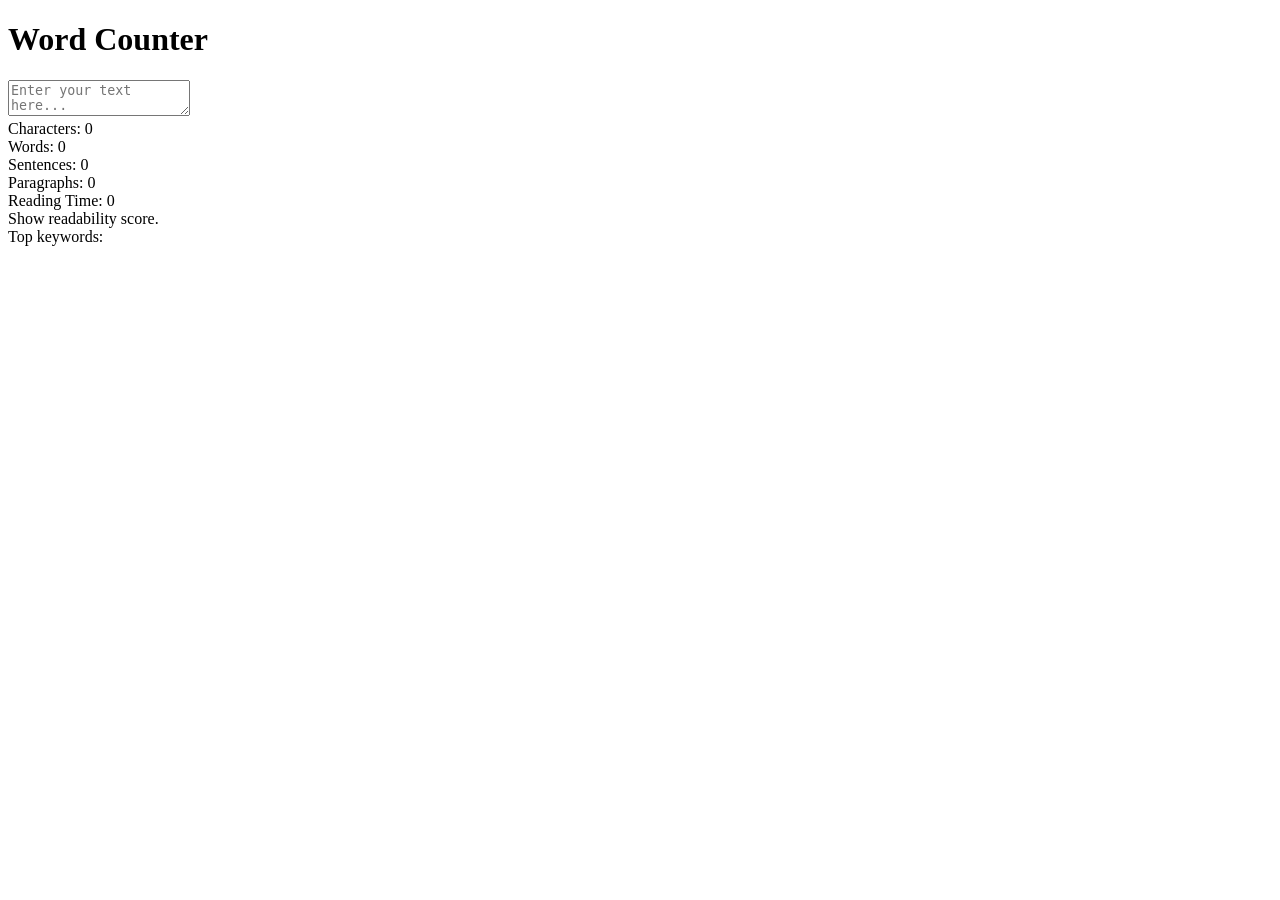
==== word.html @ fcc8f57c "html file inserted" ====
<!DOCTYPE html>
<html>

<head>
  <title>Word Counter</title>
  <link href='https://fonts.googleapis.com/css?family=Source+Sans+Pro:400,900' rel='stylesheet' type='text/css'>
  <meta name="viewport" content="width=device-width, initial-scale=1">
  <link rel="stylesheet" type="text/css" href="wordcss/word.css">
  <meta name="description" content="A word counter built in HTML/CSS/JS. Shows number of characters, words, reading time and readability score. Also generates a list of top keywords.">
</head>

<body>
  <div class="container">
    <h1>Word Counter</h1>
    <textarea placeholder="Enter your text here..."></textarea>
    <div class="output row">
      <div>Characters: <span id="characterCount">0</span></div>
      <div>Words: <span id="wordCount">0</span></div>
    </div>
    <div class="output row">
      <div>Sentences: <span id="sentenceCount">0</span></div>
      <div>Paragraphs: <span id="paragraphCount">0</span></div>
    </div>
    <div class="output row">
      <div>Reading Time: <span id="readingTime">0</span></div>
      <div id="readability">Show readability score.</div>
    </div>
    <div class="keywords">
      Top keywords:
      <ul id="topKeywords">
      </ul>
    </div>
  </div>
  <script type="text/javascript" src="wordjs/word.js"></script>
</body>

</html>
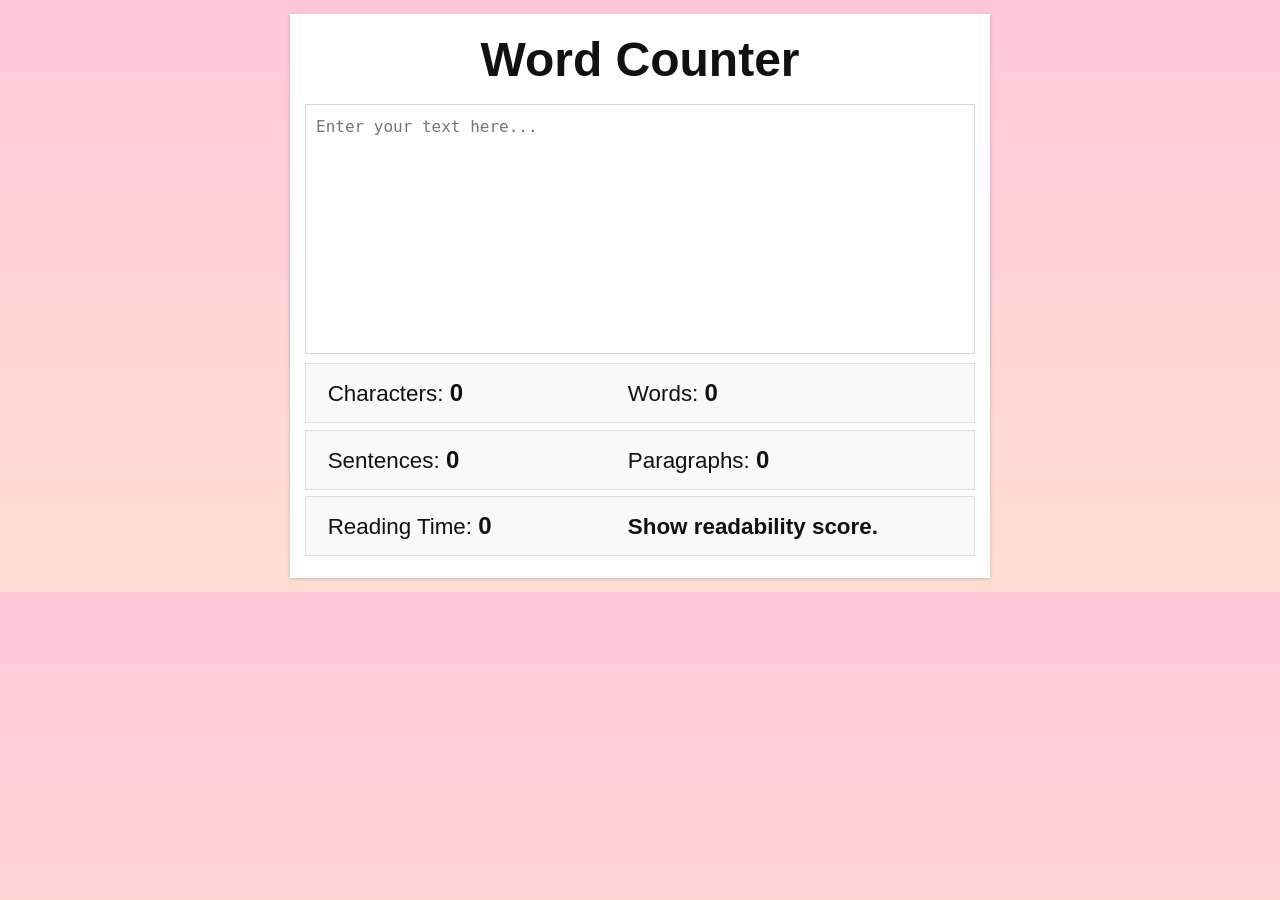
==== commit 35d9ec86: "html file" ====
--- a/word.html
+++ b/word.html
@@ -34,4 +34,4 @@
   <script type="text/javascript" src="wordjs/word.js"></script>
 </body>
 
-</html>
+</html>
--- a/wordcss/word.css
+++ b/wordcss/word.css
@@ -0,0 +1,236 @@
+
+html, div, span, applet, object, iframe,
+h1, h2, h3, h4, h5, h6, p, blockquote, pre,
+a, abbr, acronym, address, big, cite, code,
+del, dfn, em, img, ins, kbd, q, s, samp,
+small, strike, strong, sub, sup, tt, var,
+b, u, i, center,
+dl, dt, dd, ol, ul, li,
+fieldset, form, label, legend,
+table, caption, tbody, tfoot, thead, tr, th, td,
+article, aside, canvas, details, embed, 
+figure, figcaption, footer, header, hgroup, 
+menu, nav, output, ruby, section, summary,
+time, mark, audio, video {
+	margin: 0;
+	padding: 0;
+	border: 0;
+	font-size: 100%;
+	font: inherit;
+	vertical-align: baseline;
+	
+}
+body{
+	background-image: linear-gradient(#fec8d8, #ffdfd3);
+}
+article, aside, details, figcaption, figure, 
+footer, header, hgroup, menu, nav, section {
+	display: block;
+}
+body {
+	line-height: 1;
+}
+ol, ul {
+	list-style: none;
+}
+blockquote, q {
+	quotes: none;
+}
+blockquote:before, blockquote:after,
+q:before, q:after {
+	content: '';
+	content: none;
+}
+table {
+	border-collapse: collapse;
+	border-spacing: 0;
+}
+/* End of reset CSS */
+
+
+/* border box */
+html {
+  box-sizing: border-box;
+  -webkit-user-select: none;  /* Chrome all / Safari all */
+  -moz-user-select: none;     /* Firefox all */
+  -ms-user-select: none;      /* IE 10+ */
+  user-select: none;          /* Likely future */  
+}
+*, *:before, *:after {
+  box-sizing: inherit;
+}
+b {
+	font-weight: bold;
+}
+
+/* main app styles */
+body {
+	width: 700px;
+	margin: 0 auto;
+	background-color: #FAFAFA;
+	font-family: 'Source Sans Pro', sans-serif;
+	color: #111;
+}
+
+.container {
+	margin: 2% auto;
+	padding: 15px;
+	background-color: #FFFFFF;
+	-webkit-box-shadow: 0px 1px 4px 0px rgba(0, 0, 0, 0.2);
+  box-shadow: 0px 1px 4px 0px rgba(0, 0, 0, 0.2);
+}
+
+h1 {
+	font-size: 3rem;
+	font-weight: 900;
+	text-align: center;
+	margin: 1% 0 3%;
+}
+
+textarea {
+	width: 100%;
+	height: 250px;
+	padding: 10px;
+	border: 1px solid #d9d9d9;
+	outline: none;
+	font-size: 1rem;
+	resize: none;
+	line-height: 1.5rem;
+}
+
+textarea:hover {
+	border-color: #C0C0C0;
+}
+
+textarea:focus {
+	border-color: #4D90FE;
+}
+
+.output.row {
+	width: 100%;
+	border: 1px solid #DDD;
+	font-size: 1.4rem;
+	margin: 1% 0;
+	background-color: #F9F9F9;
+}
+
+.output.row div {
+	display: inline-block;
+	width: 42%;
+	padding: 10px 15px;
+	margin: 1%;
+}
+
+.output.row span {
+	font-weight: bold;
+	font-size: 1.5rem;
+}
+
+#readability {
+	width: 52%;
+	font-weight: bold;
+}
+
+#readability:hover {
+	background-color: #4D90FE;
+	color: #FFF;
+	border-radius: 2px;
+	cursor: pointer;
+}
+
+#readability:active {
+	background-color: #307AF3;
+}
+
+.keywords {
+	display: none;
+	margin: 4% 0 0;
+	font-size: 2rem;
+	font-weight: 900;
+}
+
+.keywords ul {
+	font-weight: 400;
+	border: 1px solid #DDD;
+	font-size: 1.4rem;
+	background-color: #F9F9F9;
+	margin: 2% 0;
+}
+
+.keywords li {
+	display: inline-block;
+	width: 44%;
+	padding: 10px;
+	margin: 1%;
+}
+
+
+/* 
+** Making it responsive
+*/
+
+
+@media (max-width: 750px) {
+	body {
+		width: 600px;
+	}
+	.output.row {
+		font-size: 1.2rem;
+	}
+	.output.row span {
+		font-size: 1.3rem;	
+	}
+	.keywords ul {
+		font-size: 1.2rem;
+	}
+}
+
+@media (max-width: 600px) {
+	
+	/* rewriting old styles */
+	body {
+		width: 95%;
+	}
+	.output.row {
+		border: none;
+		background-color: #FFF;
+	}
+	.output.row div {
+		display: block;
+		width: 100%;
+		padding: 10px 15px;
+		margin: 2% auto;
+		border: 1px solid #DDD;
+		font-size: 1.8rem;
+		background-color: #F9F9F9;	
+	}
+	.output.row span {
+		font-size: 2rem;	
+	}
+	#readability {
+		width: 100%;
+		font-size: 1.6rem;
+		font-weight: 400;
+	}
+	
+	.keywords {
+		margin: 10% auto;
+	}
+	
+	.keywords ul {
+		font-weight: 400;
+		border: none;
+		font-size: 1.8rem;
+		background-color: #F9F9F9;
+		margin: 5% 0;
+	}
+
+	.keywords li {
+		display: block;
+		width: 100%;
+		padding: 10px;
+		margin: 2% auto;
+		border: 1px solid #DDD;
+	}
+	
+}
